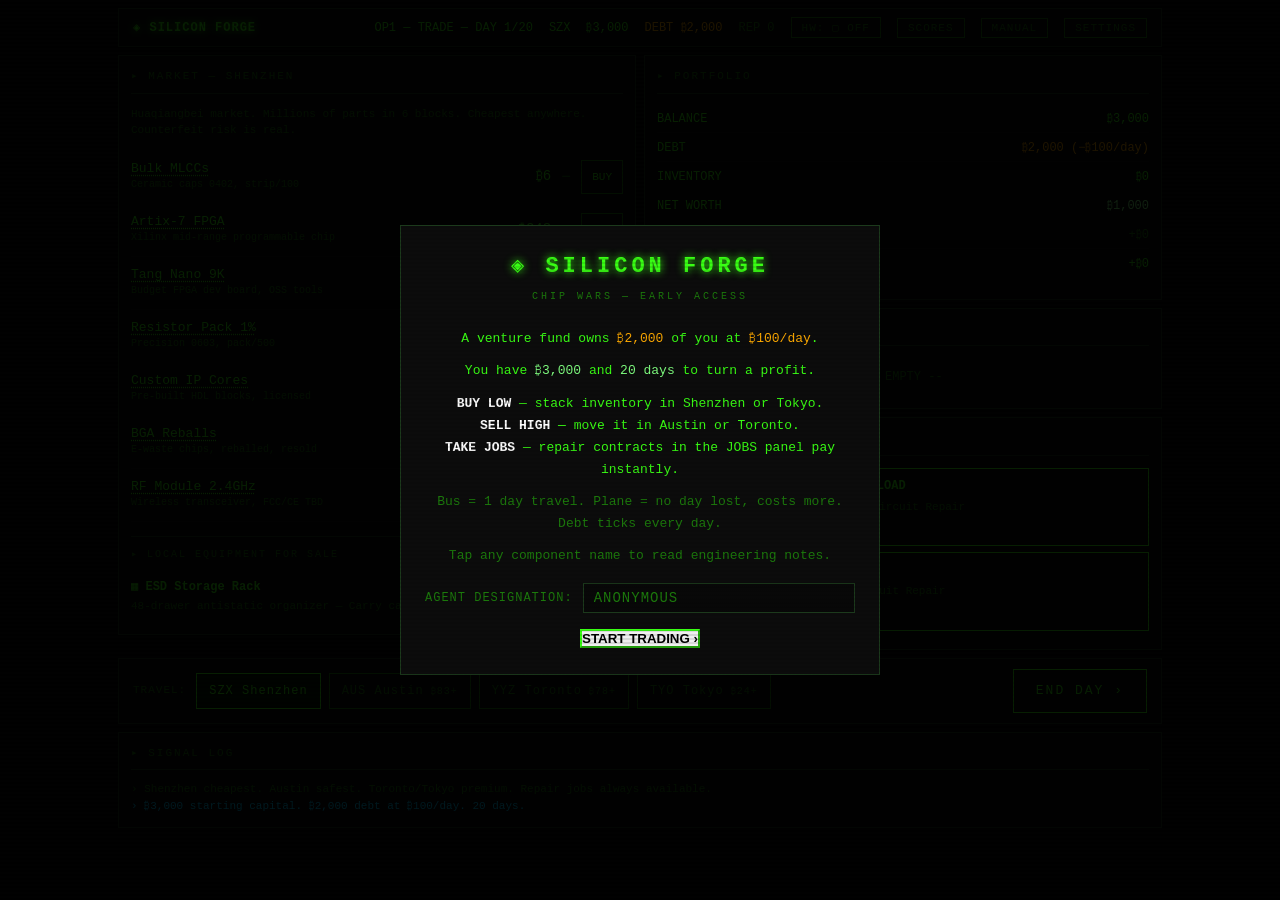
==== game/index.html @ 27588123 "Launch prep: branding, onboarding, SW cache bump, GitHub Pages redirect - Remove "TESTER BUILD" from" ====
<!DOCTYPE html>
<html lang="en">
<head>
  <meta charset="UTF-8">
  <meta name="viewport" content="width=device-width, initial-scale=1.0, maximum-scale=1.0">
  <title>SILICON FORGE</title>
  <link rel="manifest" href="manifest.json">
  <meta name="theme-color" content="#39ff14">
  <meta name="apple-mobile-web-app-capable" content="yes">
  <meta name="apple-mobile-web-app-status-bar-style" content="black">
  <link rel="stylesheet" href="style.css">
</head>
<body>
  <div id="scanlines" aria-hidden="true"></div>

  <div id="app">
    <header id="statusbar">
      <span class="logo">◈ SILICON FORGE</span>
      <span id="stat-day">DAY 1/20</span>
      <span id="stat-city">SZX</span>
      <span id="stat-cash">₿3,000</span>
      <span id="stat-debt" class="warn">DEBT ₿2,000</span>
      <span id="stat-rep" class="dim">REP 0</span>
      <button id="hw-btn" onclick="show('hw-modal')">HW: ▢ OFF</button>
      <button class="hdr-btn" onclick="showScores()">SCORES</button>
      <button class="hdr-btn" onclick="showManual()">MANUAL</button>
      <button class="hdr-btn" onclick="show('settings-modal')">SETTINGS</button>
    </header>

    <div id="game-grid">
      <section id="market-panel" class="panel">
        <div class="panel-header">▸ MARKET — <span id="market-city"></span></div>
        <p id="market-desc" class="city-desc"></p>
        <div id="market-list"></div>
        <div id="shop-section" class="hidden">
          <div class="panel-subheader">▸ LOCAL EQUIPMENT FOR SALE</div>
          <div id="shop-list"></div>
        </div>
      </section>

      <div id="right-col">
        <section class="panel">
          <div class="panel-header">▸ PORTFOLIO</div>
          <div class="stat-grid">
            <div class="stat-row"><span>BALANCE</span><span id="p-cash"></span></div>
            <div class="stat-row"><span>DEBT</span><span id="p-debt"></span></div>
            <div class="stat-row"><span>INVENTORY</span><span id="p-inv"></span></div>
            <div class="stat-row"><span>NET WORTH</span><span id="p-net"></span></div>
            <div class="stat-row"><span>TODAY IN</span><span id="p-today"></span></div>
            <div class="stat-row"><span>RUN INCOME</span><span id="p-earned"></span></div>
          </div>
          <div id="equipment-owned" style="margin-top:10px"></div>
        </section>

        <section class="panel">
          <div class="panel-header">▸ INVENTORY</div>
          <div id="inv-list"></div>
        </section>

        <section class="panel" id="contracts-panel">
          <div class="panel-header">▸ JOBS &amp; CONTRACTS</div>
          <div id="contracts-list"><p class="dim" style="font-size:11px">No active jobs.</p></div>
        </section>
      </div>
    </div>

    <div id="action-bar">
      <div id="travel-wrap">
        <span class="action-label">TRAVEL:</span>
        <div id="city-btns"></div>
      </div>
      <button id="end-day-btn" onclick="endDay()">END DAY ›</button>
    </div>

    <div id="log-panel" class="panel">
      <div class="panel-header">▸ SIGNAL LOG</div>
      <div id="log-list"></div>
    </div>
  </div>

  <!-- INTRO -->
  <div id="intro-modal" class="modal hidden">
    <div class="modal-box intro-box">
      <div class="modal-logo">◈ SILICON FORGE</div>
      <div class="modal-sub">CHIP WARS — EARLY ACCESS</div>
      <div class="intro-body">
        <p>A venture fund owns <span class="warn">₿2,000</span> of you at <span class="warn">₿100/day</span>.</p>
        <p>You have <span class="success">₿3,000</span> and <span class="success">20 days</span> to turn a profit.</p>
        <p><strong>BUY LOW</strong> — stack inventory in Shenzhen or Tokyo.<br>
           <strong>SELL HIGH</strong> — move it in Austin or Toronto.<br>
           <strong>TAKE JOBS</strong> — repair contracts in the JOBS panel pay instantly.</p>
        <p class="dim" style="margin-top:8px">Bus = 1 day travel. Plane = no day lost, costs more. Debt ticks every day.</p>
        <p class="dim">Tap any component name to read engineering notes.</p>
        <div class="name-input-row">
          <label for="agent-name">AGENT DESIGNATION:</label>
          <input type="text" id="agent-name" maxlength="20" placeholder="ANONYMOUS" autocomplete="off">
        </div>
      </div>
      <button class="btn-primary" onclick="startGame()">START TRADING ›</button>
    </div>
  </div>

  <!-- TRADE -->
  <div id="trade-modal" class="modal hidden">
    <div class="modal-box">
      <div id="trade-title" class="modal-title"></div>
      <div id="trade-price" class="dim" style="margin-bottom:4px;font-size:12px"></div>
      <div id="trade-have" class="dim" style="margin-bottom:16px;font-size:11px"></div>
      <div class="qty-row">
        <label for="trade-qty">QUANTITY:</label>
        <input type="number" id="trade-qty" min="1" value="1" oninput="updateTradeTotal()">
      </div>
      <div id="trade-total" style="font-size:16px;margin:12px 0;min-height:24px"></div>
      <div id="trade-pnl" style="font-size:12px;margin-bottom:4px"></div>
      <div id="trade-learn" class="learn-box"></div>
      <div class="modal-actions">
        <button id="trade-confirm" class="btn-primary" onclick="confirmTrade()">BUY</button>
        <button onclick="closeTradeModal()">CANCEL</button>
      </div>
    </div>
  </div>

  <!-- EVENT -->
  <div id="event-modal" class="modal hidden">
    <div class="modal-box event-box">
      <div id="event-header" class="event-header"></div>
      <div id="event-title" class="modal-title"></div>
      <p id="event-msg" style="line-height:1.6;margin-bottom:12px"></p>
      <div id="event-effect" class="event-effect"></div>
      <div id="event-learn" class="learn-box hidden"></div>
      <div id="event-actions" class="modal-actions"></div>
    </div>
  </div>

  <!-- MINI-GAME: CIRCUIT REPAIR -->
  <div id="mg-modal" class="modal hidden">
    <div class="modal-box mg-box">
      <div class="modal-title" id="mg-title">CIRCUIT REPAIR</div>
      <div id="mg-client" class="dim" style="font-size:11px;margin-bottom:6px"></div>
      <p id="mg-problem" style="line-height:1.6;margin-bottom:16px;font-size:12px"></p>

      <div id="mg-layout">
        <div id="mg-schematic-wrap">
          <div id="mg-schem-label" class="mg-section-label">SCHEMATIC:</div>
          <pre id="mg-schematic" class="mg-schematic"></pre>
          <div id="mg-slots"></div>
        </div>
        <div id="mg-tray-wrap">
          <div id="mg-tray-label" class="mg-section-label">COMPONENT BIN <span class="dim">(tap to select):</span></div>
          <div id="mg-components"></div>
        </div>
      </div>

      <div id="mg-scope-hint" class="learn-box hidden" style="margin-top:12px"></div>
      <div id="mg-result" class="hidden mg-result"></div>

      <div class="modal-actions" style="margin-top:16px">
        <button class="btn-primary" onclick="checkCircuit()">CHECK CIRCUIT</button>
        <button onclick="skipMinigame()">SKIP JOB</button>
      </div>
    </div>
  </div>

  <!-- GAME OVER -->
  <div id="gameover-modal" class="modal hidden">
    <div class="modal-box gameover-box">
      <div id="gameover-title" class="gameover-title"></div>
      <p id="gameover-msg" style="margin-bottom:16px;line-height:1.6"></p>
      <div id="gameover-stats" class="gameover-stats"></div>
      <div id="gameover-concepts" class="gameover-concepts"></div>
      <div id="gameover-actions" style="margin-top:20px"></div>
    </div>
  </div>

  <!-- HARDWARE -->
  <div id="hw-modal" class="modal hidden">
    <div class="modal-box">
      <div class="modal-title">◈ SILICON FORGE HARDWARE KIT</div>
      <p style="line-height:1.6;margin-bottom:12px">Connect your FPGA trainer board via USB to unlock:</p>
      <ul class="hw-list">
        <li>Flash your in-game circuit designs to a real FPGA</li>
        <li>See timing constraints run on physical LEDs</li>
        <li>Real ESD event — touch the ESD test pad on the board</li>
        <li>Live market ticker on the 7-segment display</li>
      </ul>
      <p class="dim" style="margin-top:16px;font-size:12px">Coming in v1.0 — completely optional.</p>
      <div class="modal-actions"><button class="btn-primary" onclick="hide('hw-modal')">GOT IT</button></div>
    </div>
  </div>

  <!-- SCOREBOARD -->
  <div id="scores-modal" class="modal hidden">
    <div class="modal-box">
      <div class="modal-title">◈ INCOME SCOREBOARD — TOP RUNS</div>
      <p class="dim" style="font-size:11px;margin-bottom:14px">Sorted by net worth at game end. Top 10 runs saved locally.</p>
      <div id="scores-list"></div>
      <div class="modal-actions"><button class="btn-primary" onclick="hide('scores-modal')">CLOSE</button></div>
    </div>
  </div>

  <!-- FIELD MANUAL -->
  <div id="manual-modal" class="modal hidden">
    <div class="modal-box">
      <div class="modal-title">◈ FIELD MANUAL — THIS RUN</div>
      <p class="dim" style="font-size:11px;margin-bottom:14px">Tap item names in the market or complete jobs to add entries.</p>
      <div id="manual-list"></div>
      <div class="modal-actions"><button class="btn-primary" onclick="hide('manual-modal')">CLOSE</button></div>
    </div>
  </div>

  <!-- TRAVEL -->
  <div id="travel-modal" class="modal hidden">
    <div class="modal-box">
      <div class="modal-title">▸ BOOK TRANSPORT</div>
      <div id="travel-dest-name" class="dim" style="font-size:11px;margin-bottom:14px"></div>
      <div id="travel-options"></div>
      <div class="modal-actions">
        <button onclick="hide('travel-modal')">CANCEL</button>
      </div>
    </div>
  </div>

  <!-- SETTINGS -->
  <div id="settings-modal" class="modal hidden">
    <div class="modal-box">
      <div class="modal-title">◈ SETTINGS</div>
      <div class="setting-row">
        <span>MUSIC</span>
        <button id="sett-music" class="toggle-btn" onclick="toggleMusic()">ON</button>
      </div>
      <div class="setting-row">
        <span>TRACK — <span id="sett-track-name" class="warn">GRID RUNNER</span></span>
        <button class="toggle-btn" onclick="MUSIC.nextTrack()">NEXT ›</button>
      </div>
      <div class="setting-row">
        <span>VOLUME</span>
        <input type="range" id="sett-vol" min="0" max="100" value="18" oninput="setVolume(this.value)">
      </div>
      <div class="setting-row">
        <span>SFX</span>
        <button id="sett-sfx" class="toggle-btn active" onclick="toggleSfx()">ON</button>
      </div>
      <div class="setting-row">
        <span>SCANLINES</span>
        <button id="sett-scan" class="toggle-btn active" onclick="toggleScanlines()">ON</button>
      </div>
      <div class="modal-actions">
        <button class="btn-primary" onclick="hide('settings-modal')">CLOSE</button>
      </div>
    </div>
  </div>

  <script src="game.js"></script>
  <script>
    if ('serviceWorker' in navigator) {
      window.addEventListener('load', () => navigator.serviceWorker.register('./sw.js'));
    }
  </script>
</body>
</html>
---- game/style.css ----
/* ================================================================
   SILICON FORGE — CRT Terminal Aesthetic v0.2
   ================================================================ */

*, *::before, *::after { box-sizing: border-box; margin: 0; padding: 0; }

:root {
  --green:      #39ff14;
  --green-dim:  #1c7a0c;
  --green-dark: #071a03;
  --amber:      #ffaa00;
  --red:        #ff4040;
  --blue:       #00ccff;
  --bg:         #080808;
  --panel:      #0c0c0c;
  --border:     #1c3a1c;
}

body {
  background: var(--bg);
  color: var(--green);
  font-family: 'Courier New', Courier, monospace;
  font-size: 13px;
  line-height: 1.5;
  min-height: 100vh;
  overflow-x: hidden;
}

h1, h2, h3, .logo, .modal-logo, .gameover-title { text-shadow: 0 0 8px currentColor; }

#scanlines {
  position: fixed; inset: 0;
  background: repeating-linear-gradient(to bottom,
    transparent 0px, transparent 2px,
    rgba(0,0,0,0.10) 2px, rgba(0,0,0,0.10) 4px);
  pointer-events: none; z-index: 9999;
}

/* ================================================================ UTILITIES */
.dim      { color: var(--green-dim); }
.warn     { color: var(--amber); }
.danger   { color: var(--red); }
.success  { color: #80ff80; }
.info     { color: var(--blue); }
.up       { color: var(--red); }
.down     { color: #80ff80; }
.flat     { color: var(--green-dim); }
.hidden   { display: none !important; }
strong    { color: #fff; }

/* ================================================================ LAYOUT */
#app {
  max-width: 1060px; margin: 0 auto; padding: 8px;
  display: flex; flex-direction: column; gap: 8px;
}

#statusbar {
  display: flex; align-items: center; gap: 16px;
  padding: 8px 14px; border: 1px solid var(--border); background: var(--panel);
  flex-wrap: wrap;
}
.logo { font-size: 14px; font-weight: bold; margin-right: auto; letter-spacing: 1px; }
#statusbar span { font-size: 12px; }
#hw-btn {
  background: none; border: 1px solid var(--green-dim);
  color: var(--green-dim); font-family: inherit; font-size: 11px;
  padding: 3px 10px; cursor: pointer; letter-spacing: 1px;
  transition: color .15s, border-color .15s;
}
#hw-btn:hover { border-color: var(--green); color: var(--green); }
.hdr-btn {
  background: none; border: 1px solid var(--green-dim);
  color: var(--green-dim); font-family: inherit; font-size: 11px;
  padding: 3px 10px; cursor: pointer; letter-spacing: 1px;
  transition: color .15s, border-color .15s;
}
.hdr-btn:hover { border-color: var(--green); color: var(--green); }

#game-grid {
  display: grid; grid-template-columns: 1fr 1fr; gap: 8px; align-items: start;
}

/* ================================================================ PANELS */
.panel { border: 1px solid var(--border); background: var(--panel); padding: 12px; }
.panel-header {
  font-size: 11px; letter-spacing: 2px; color: var(--green-dim);
  border-bottom: 1px solid var(--border); padding-bottom: 8px; margin-bottom: 12px;
}
.panel-subheader {
  font-size: 10px; letter-spacing: 2px; color: var(--green-dim);
  border-top: 1px solid var(--border); margin-top: 14px; padding-top: 10px; margin-bottom: 8px;
}
.city-desc { font-size: 11px; color: var(--green-dim); line-height: 1.5; margin-bottom: 12px; }

/* ================================================================ MARKET */
.market-row { border-bottom: 1px solid #111; }
.market-main { display: flex; align-items: center; justify-content: space-between; padding: 9px 0; gap: 8px; }
.market-left { flex: 1; min-width: 0; }

.item-name-btn {
  background: none; border: none; color: var(--green); font-family: inherit;
  font-size: 13px; cursor: pointer; text-align: left; padding: 0; display: block;
  text-decoration: underline; text-decoration-style: dotted; text-underline-offset: 3px;
  transition: color .15s;
}
.item-name-btn:hover, .item-name-btn:focus { color: var(--blue); outline: none; }
.item-short { font-size: 10px; color: var(--green-dim); display: block; margin-top: 1px; }

.market-right { display: flex; align-items: center; gap: 8px; flex-shrink: 0; }
.price { font-size: 14px; min-width: 62px; text-align: right; }
.trend { font-size: 13px; min-width: 14px; text-align: center; }

.btn-buy {
  background: none; border: 1px solid var(--green-dim); color: var(--green);
  font-family: inherit; font-size: 11px; padding: 5px 10px; cursor: pointer; min-height: 34px;
  transition: background .1s, border-color .1s, color .1s;
}
.btn-buy:hover { background: var(--green); color: var(--bg); border-color: var(--green); }

.item-learn {
  background: rgba(0,150,220,.06); border-left: 2px solid var(--blue);
  color: var(--blue); font-size: 11px; line-height: 1.6; padding: 8px 10px; margin-bottom: 6px;
}

/* ================================================================ SHOP */
.shop-item {
  display: flex; align-items: flex-start; justify-content: space-between;
  gap: 8px; padding: 8px 0; border-bottom: 1px solid #111;
}
.shop-item:last-child { border-bottom: none; }
.shop-item-info { flex: 1; min-width: 0; }
.shop-item-name { font-size: 12px; font-weight: bold; }
.shop-item-desc { font-size: 11px; color: var(--green-dim); margin-top: 2px; }
.btn-shop {
  background: none; border: 1px solid var(--amber); color: var(--amber);
  font-family: inherit; font-size: 11px; padding: 4px 10px; cursor: pointer;
  flex-shrink: 0; min-height: 32px; white-space: nowrap;
  transition: background .1s, color .1s;
}
.btn-shop:hover { background: var(--amber); color: var(--bg); }
.btn-shop:disabled { opacity: 0.4; cursor: default; }

/* ================================================================ RIGHT COLUMN */
#right-col { display: flex; flex-direction: column; gap: 8px; }
.stat-grid { display: flex; flex-direction: column; gap: 2px; }
.stat-row {
  display: flex; justify-content: space-between; font-size: 12px;
  padding: 4px 0; border-bottom: 1px solid #111;
}
.stat-row:last-child { border-bottom: none; }

/* Equipment in portfolio */
.equip-badge {
  display: inline-block; border: 1px solid var(--blue); color: var(--blue);
  font-size: 10px; padding: 2px 8px; margin: 2px 4px 2px 0; letter-spacing: 1px;
}

/* ================================================================ INVENTORY */
.inv-row {
  display: flex; align-items: flex-start; justify-content: space-between;
  padding: 7px 0; border-bottom: 1px solid #111; gap: 8px;
}
.inv-row:last-child { border-bottom: none; }
.inv-info { min-width: 0; flex: 1; }
.inv-name { font-weight: bold; font-size: 13px; }
.inv-qty  { font-size: 11px; color: var(--green-dim); }
.inv-paid { font-size: 11px; color: var(--green-dim); }
.inv-now  { font-size: 11px; }
.inv-pnl  { font-size: 12px; font-weight: bold; }
.inv-pnl.profit { color: #80ff80; }
.inv-pnl.loss   { color: var(--red); }

.btn-sell {
  background: none; border: 1px solid var(--amber); color: var(--amber);
  font-family: inherit; font-size: 11px; padding: 5px 10px; cursor: pointer;
  flex-shrink: 0; min-height: 34px;
  transition: background .1s, color .1s;
}
.btn-sell:hover { background: var(--amber); color: var(--bg); }
.inv-empty { color: var(--green-dim); font-size: 12px; text-align: center; padding: 10px; }

/* ================================================================ CONTRACTS */
.contract-item {
  border: 1px solid var(--green-dim); padding: 8px 10px; margin-bottom: 6px; cursor: pointer;
  transition: border-color .15s;
}
.contract-item:hover { border-color: var(--green); }
.contract-item.ready { border-color: var(--green); }
.contract-name { font-size: 12px; font-weight: bold; margin-bottom: 4px; }
.contract-detail { font-size: 11px; color: var(--green-dim); }
.contract-reward { color: #80ff80; font-size: 12px; margin-top: 4px; }

/* ================================================================ ACTION BAR */
#action-bar {
  display: flex; align-items: center; gap: 16px; padding: 10px 14px;
  border: 1px solid var(--border); background: var(--panel); flex-wrap: wrap;
}
.action-label { font-size: 11px; color: var(--green-dim); letter-spacing: 1px; flex-shrink: 0; }
#travel-wrap { display: flex; align-items: center; gap: 10px; flex-wrap: wrap; }
#city-btns { display: flex; gap: 8px; flex-wrap: wrap; }

.btn-city {
  background: none; border: 1px solid var(--green-dim); color: var(--green-dim);
  font-family: inherit; font-size: 12px; padding: 6px 12px; cursor: pointer;
  letter-spacing: 1px; min-height: 36px; transition: color .15s, border-color .15s;
}
.btn-city:hover { border-color: var(--green); color: var(--green); }
.btn-city.active { background: var(--green-dark); border-color: var(--green); color: var(--green); cursor: default; }

#end-day-btn {
  margin-left: auto; background: none; border: 1px solid var(--green);
  color: var(--green); font-family: inherit; font-size: 13px; padding: 8px 22px;
  cursor: pointer; letter-spacing: 2px; min-height: 44px;
  transition: background .15s, color .15s;
}
#end-day-btn:hover { background: var(--green); color: var(--bg); }

/* ================================================================ LOG */
#log-panel { max-height: 130px; overflow-y: auto; }
#log-list { display: flex; flex-direction: column; gap: 2px; }
.log-entry { font-size: 11px; color: var(--green-dim); line-height: 1.4; }
.log-entry.success { color: #80ff80; }
.log-entry.danger  { color: var(--red); }
.log-entry.warn    { color: var(--amber); }
.log-entry.info    { color: var(--blue); }

/* ================================================================ MODALS */
.modal {
  position: fixed; inset: 0; background: rgba(0,0,0,0.88);
  display: flex; align-items: center; justify-content: center; z-index: 500; padding: 16px;
}
.modal-box {
  background: var(--panel); border: 1px solid var(--border); padding: 24px;
  width: 100%; max-width: 480px; max-height: 90vh; overflow-y: auto;
}
.modal-title { font-size: 14px; letter-spacing: 2px; margin-bottom: 14px; text-shadow: 0 0 6px currentColor; }
.modal-actions { display: flex; gap: 10px; margin-top: 16px; flex-wrap: wrap; }
.modal-actions button {
  background: none; border: 1px solid var(--green-dim); color: var(--green);
  font-family: inherit; font-size: 12px; padding: 8px 16px; cursor: pointer;
  min-height: 40px; letter-spacing: 1px; transition: background .12s, color .12s;
}
.modal-actions button:hover { background: var(--green-dim); }
.btn-primary { border-color: var(--green) !important; font-weight: bold; }
.btn-primary:hover { background: var(--green) !important; color: var(--bg) !important; }

.learn-box {
  background: rgba(0,150,220,.06); border-left: 3px solid var(--blue);
  color: var(--blue); font-size: 12px; line-height: 1.7; padding: 10px 12px; margin-top: 12px;
}

/* ================================================================ INTRO */
.intro-box { text-align: center; }
.modal-logo { font-size: 22px; font-weight: bold; letter-spacing: 4px; margin-bottom: 6px; }
.modal-sub { font-size: 10px; letter-spacing: 3px; color: var(--green-dim); margin-bottom: 24px; }
.intro-body p { margin-bottom: 10px; line-height: 1.7; }
.intro-body .btn-primary { margin-top: 16px; width: 100%; padding: 12px; font-size: 13px; }

/* Trade modal qty */
.qty-row { display: flex; align-items: center; gap: 12px; color: var(--green-dim); font-size: 12px; }
#trade-qty {
  background: var(--bg); border: 1px solid var(--border); color: var(--green);
  font-family: inherit; font-size: 16px; padding: 6px 10px; width: 80px; text-align: center;
}
#trade-qty:focus { outline: 1px solid var(--green); }

/* ================================================================ EVENT MODAL */
.event-header { font-size: 11px; letter-spacing: 3px; margin-bottom: 10px; }
.event-effect { padding: 8px 12px; margin: 12px 0; font-size: 13px; border: 1px solid var(--red); color: var(--red); }
.event-effect.positive { border-color: #80ff80; color: #80ff80; }

/* ================================================================ MINI-GAME */
.mg-box { max-width: 680px; }

#mg-layout {
  display: grid; grid-template-columns: 1fr 1fr; gap: 16px; margin-top: 8px;
}

.mg-section-label { font-size: 10px; letter-spacing: 2px; color: var(--green-dim); margin-bottom: 8px; }

.mg-schematic {
  font-size: 12px; line-height: 1.6; color: var(--green-dim);
  border: 1px solid var(--border); padding: 10px;
  white-space: pre; overflow-x: auto;
}

#mg-slots { margin-top: 10px; display: flex; flex-direction: column; gap: 8px; }

.mg-slot {
  border: 2px dashed var(--green-dim); padding: 10px 12px; text-align: center;
  cursor: pointer; transition: border-color .15s, background .15s; min-height: 48px;
  display: flex; flex-direction: column; align-items: center; justify-content: center;
}
.mg-slot:hover { border-color: var(--green); }
.mg-slot.has-component { border-style: solid; border-color: var(--amber); }
.mg-slot.correct { border-color: #80ff80 !important; background: rgba(0,255,0,0.05); }
.mg-slot.wrong   { border-color: var(--red) !important; background: rgba(255,0,0,0.05); }
.mg-slot-label { font-size: 10px; color: var(--green-dim); letter-spacing: 1px; margin-bottom: 4px; }
.mg-slot-fill  { font-size: 12px; color: var(--amber); }
.mg-slot-empty { font-size: 11px; color: var(--green-dim); }

.mg-components { display: flex; flex-direction: column; gap: 8px; }
.mg-component {
  border: 1px solid var(--green-dim); padding: 8px 12px; cursor: pointer;
  transition: border-color .15s, background .15s; user-select: none;
}
.mg-component:hover { border-color: var(--green); }
.mg-component.selected { border-color: var(--amber); background: rgba(255,170,0,0.08); color: var(--amber); }
.mg-component.placed { opacity: 0.35; cursor: default; }
.mg-comp-name { font-size: 13px; font-weight: bold; }
.mg-comp-hint { font-size: 10px; color: var(--green-dim); margin-top: 2px; }

.mg-result {
  padding: 10px 12px; border: 1px solid; font-size: 13px; line-height: 1.6;
}
.mg-result.win  { border-color: #80ff80; color: #80ff80; }
.mg-result.fail { border-color: var(--red); color: var(--red); }

/* Diagnosis multiple-choice */
.diagnosis-choice {
  display: block; width: 100%; text-align: left;
  padding: 9px 12px; margin-bottom: 6px;
  background: transparent; border: 1px solid var(--green-dim);
  color: var(--green); font-family: inherit; font-size: 11px;
  cursor: pointer; line-height: 1.5;
  transition: border-color .12s, background .12s;
}
.diagnosis-choice:hover { border-color: var(--green); background: rgba(57,255,20,0.04); }
.diagnosis-choice.selected { border-color: var(--amber); color: var(--amber); background: rgba(255,170,0,0.06); }
.diagnosis-choice.correct  { border-color: #80ff80 !important; color: #80ff80 !important; background: rgba(0,255,0,0.05); }
.diagnosis-choice.wrong    { border-color: var(--red) !important; color: var(--red) !important; }

/* Foundry Sim */
.foundry-param { margin-bottom: 14px; }
.foundry-param label { display: block; font-size: 11px; letter-spacing: 1px; margin-bottom: 4px; }
.foundry-param input[type=range] { width: 100%; accent-color: var(--green); cursor: pointer; }
.foundry-hint { font-size: 10px; margin-top: 2px; }

/* Scoreboard */
.score-row {
  display: flex; align-items: center; gap: 10px; flex-wrap: wrap;
  padding: 7px 0; border-bottom: 1px solid #111; font-size: 12px;
}
.score-row:last-child { border-bottom: none; }
.score-rank { min-width: 24px; }
.score-op   { min-width: 32px; color: var(--amber); }
.score-nw   { min-width: 80px; font-weight: bold; }
.score-earned, .score-day, .score-date { font-size: 11px; }

/* Field Manual */
.manual-item { border-bottom: 1px solid #111; padding: 10px 0; }
.manual-item:last-child { border-bottom: none; }
.manual-name { font-size: 12px; font-weight: bold; margin-bottom: 4px; color: var(--amber); }
.manual-desc { font-size: 11px; color: var(--blue); line-height: 1.6; }

/* ================================================================ GAME OVER */
.gameover-box { max-width: 560px; }
.gameover-title { font-size: 26px; letter-spacing: 4px; margin-bottom: 12px; }
.gameover-stats { border: 1px solid var(--border); margin: 16px 0; }
.go-stat { display: flex; justify-content: space-between; padding: 7px 12px; border-bottom: 1px solid #111; font-size: 13px; }
.go-stat:last-child { border-bottom: none; font-size: 14px; font-weight: bold; }
.gameover-concepts { margin-top: 16px; }
.concepts-label { font-size: 10px; letter-spacing: 2px; color: var(--green-dim); margin-bottom: 10px; }
.concept-item { border-bottom: 1px solid #111; padding: 8px 0; }
.concept-item:last-child { border-bottom: none; }
.concept-name { font-size: 12px; font-weight: bold; margin-bottom: 3px; }
.concept-desc { font-size: 11px; color: var(--blue); line-height: 1.55; }

/* Hardware modal */
.hw-list { list-style: none; margin: 0; padding: 0; }
.hw-list li { padding: 6px 0; border-bottom: 1px solid #111; font-size: 12px; color: var(--green-dim); }
.hw-list li::before { content: '▸ '; color: var(--green); }
.hw-list li:last-child { border-bottom: none; }

/* ================================================================ AGENT NAME INPUT */
.name-input-row {
  display: flex; align-items: center; gap: 10px; margin: 16px 0; font-size: 12px;
  text-align: left;
}
.name-input-row label { color: var(--green-dim); letter-spacing: 1px; white-space: nowrap; }
#agent-name {
  background: var(--bg); border: 1px solid var(--border); color: var(--green);
  font-family: inherit; font-size: 14px; padding: 6px 10px; flex: 1;
  letter-spacing: 2px; text-transform: uppercase;
}
#agent-name:focus { outline: 1px solid var(--green); }
#agent-name::placeholder { color: var(--green-dim); letter-spacing: 1px; }

/* ================================================================ INVENTORY CAPACITY BAR */
.inv-cap {
  font-size: 11px; color: var(--green-dim); letter-spacing: 1px;
  margin-top: 2px; font-family: 'Courier New', monospace;
}

/* ================================================================ CITY COST ON TRAVEL BUTTON */
.city-cost { font-size: 10px; color: var(--green-dim); }

/* ================================================================ TRAVEL MODAL */
.travel-option {
  border: 1px solid var(--border); padding: 12px; margin-bottom: 8px;
}
.travel-option:last-child { margin-bottom: 0; }
.travel-mode { font-size: 13px; font-weight: bold; margin-bottom: 4px; }
.travel-detail { font-size: 11px; color: var(--green-dim); margin-bottom: 10px; line-height: 1.5; }

/* ================================================================ SETTINGS MODAL */
.setting-row {
  display: flex; justify-content: space-between; align-items: center;
  padding: 10px 0; border-bottom: 1px solid #111; font-size: 12px;
}
.setting-row:last-child { border-bottom: none; }
.toggle-btn {
  background: none; border: 1px solid var(--green-dim); color: var(--green-dim);
  font-family: inherit; font-size: 11px; padding: 4px 14px; cursor: pointer;
  min-width: 48px; letter-spacing: 1px; transition: border-color .15s, color .15s;
}
.toggle-btn:hover { border-color: var(--green); color: var(--green); }
.toggle-btn.active { border-color: var(--green); color: var(--green); }
#sett-vol { accent-color: var(--green); width: 120px; cursor: pointer; }

/* scoreboard name column */
.score-name { min-width: 90px; color: var(--blue); font-size: 11px; }

/* ================================================================ RESPONSIVE */
@media (max-width: 680px) {
  body { font-size: 12px; }
  .logo { font-size: 13px; }
  #statusbar { gap: 10px; font-size: 11px; }
  #game-grid { grid-template-columns: 1fr; }
  #mg-layout { grid-template-columns: 1fr; }
  .price { font-size: 13px; }
  #end-day-btn { width: 100%; margin-left: 0; }
  #action-bar { flex-direction: column; align-items: stretch; }
  #travel-wrap { justify-content: center; }
}
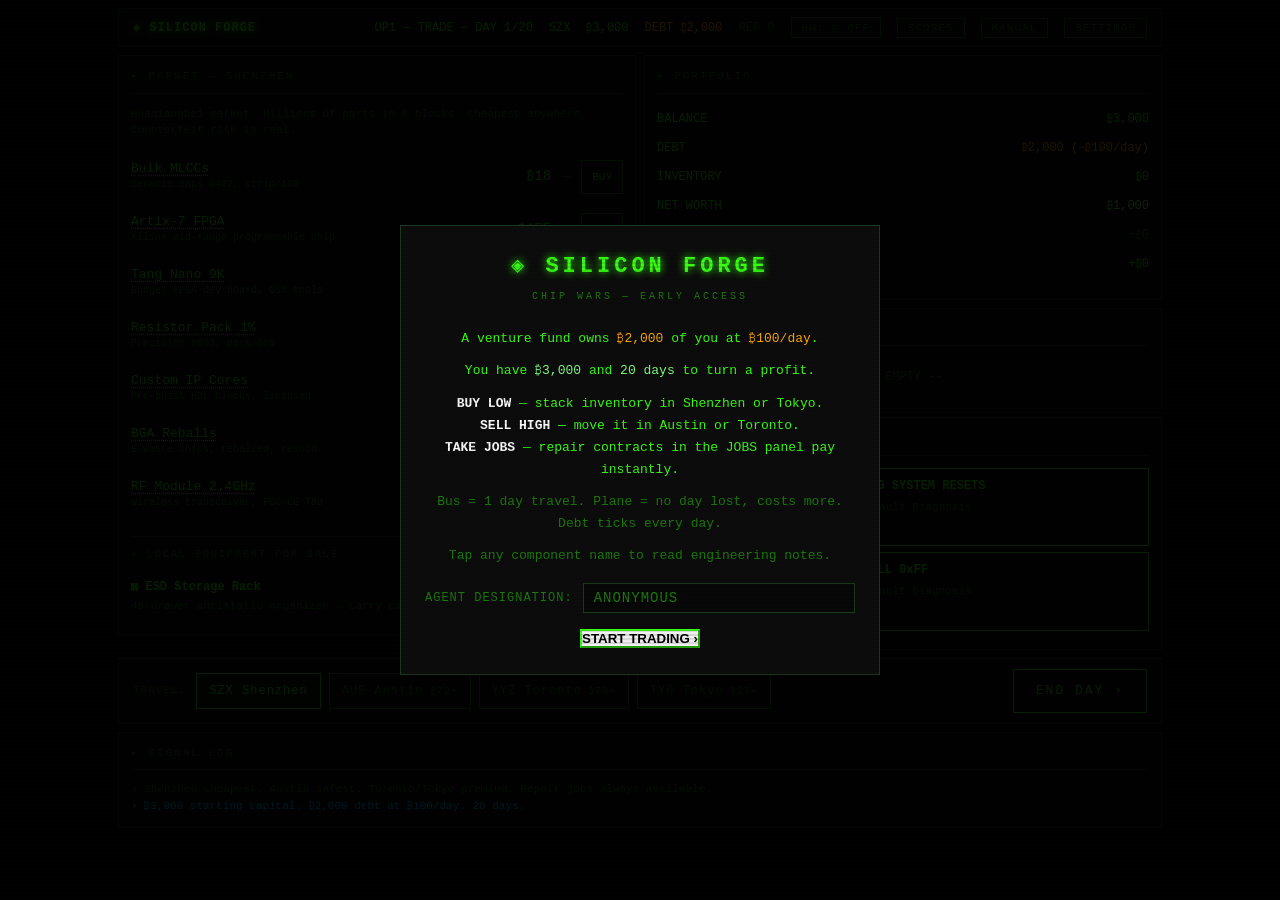
==== commit f277a29c: "Add global leaderboard via Cloudflare Workers + KV - worker/src/index.js: GET /scores (top 100) + PO" ====
--- a/game/index.html
+++ b/game/index.html
@@ -191,9 +191,12 @@
   <!-- SCOREBOARD -->
   <div id="scores-modal" class="modal hidden">
     <div class="modal-box">
-      <div class="modal-title">◈ INCOME SCOREBOARD — TOP RUNS</div>
-      <p class="dim" style="font-size:11px;margin-bottom:14px">Sorted by net worth at game end. Top 10 runs saved locally.</p>
+      <div class="modal-title">◈ SCOREBOARD</div>
+      <div class="panel-subheader">▸ THIS DEVICE — TOP 10</div>
+      <p class="dim" style="font-size:11px;margin-bottom:10px">Sorted by net worth. Saved locally.</p>
       <div id="scores-list"></div>
+      <div class="panel-subheader" style="margin-top:20px">▸ ALL PLAYERS — GLOBAL TOP 100</div>
+      <div id="global-scores-list"></div>
       <div class="modal-actions"><button class="btn-primary" onclick="hide('scores-modal')">CLOSE</button></div>
     </div>
   </div>
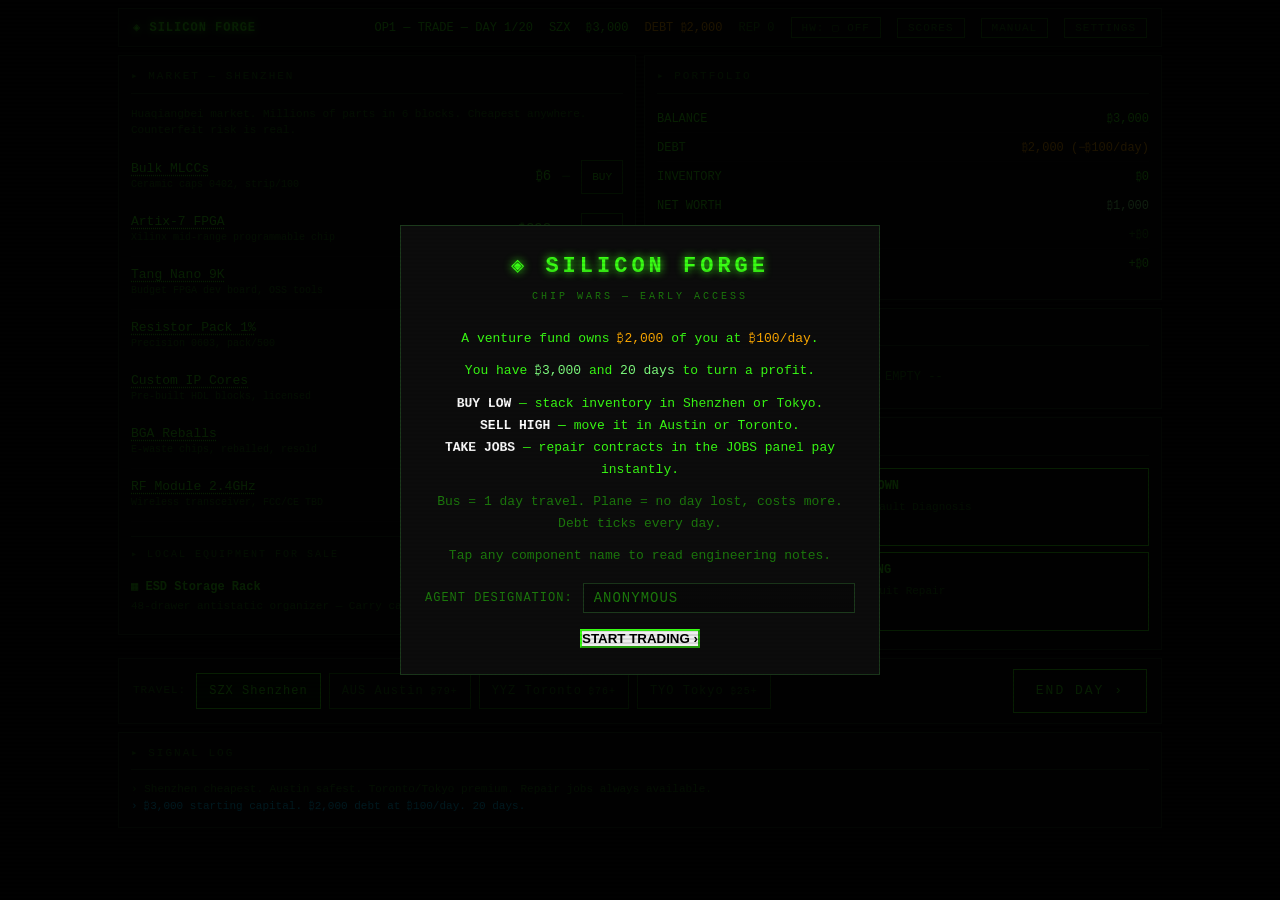
==== commit 57ad9327: "Add Buy Max / Sell All buttons and fix duplicate job bug - Trade modal now shows BUY MAX (buy mode) " ====
--- a/game/index.html
+++ b/game/index.html
@@ -109,6 +109,7 @@
       <div class="qty-row">
         <label for="trade-qty">QUANTITY:</label>
         <input type="number" id="trade-qty" min="1" value="1" oninput="updateTradeTotal()">
+        <button id="trade-max-btn" onclick="setTradeMax()" style="padding:4px 10px;font-size:11px">MAX</button>
       </div>
       <div id="trade-total" style="font-size:16px;margin:12px 0;min-height:24px"></div>
       <div id="trade-pnl" style="font-size:12px;margin-bottom:4px"></div>
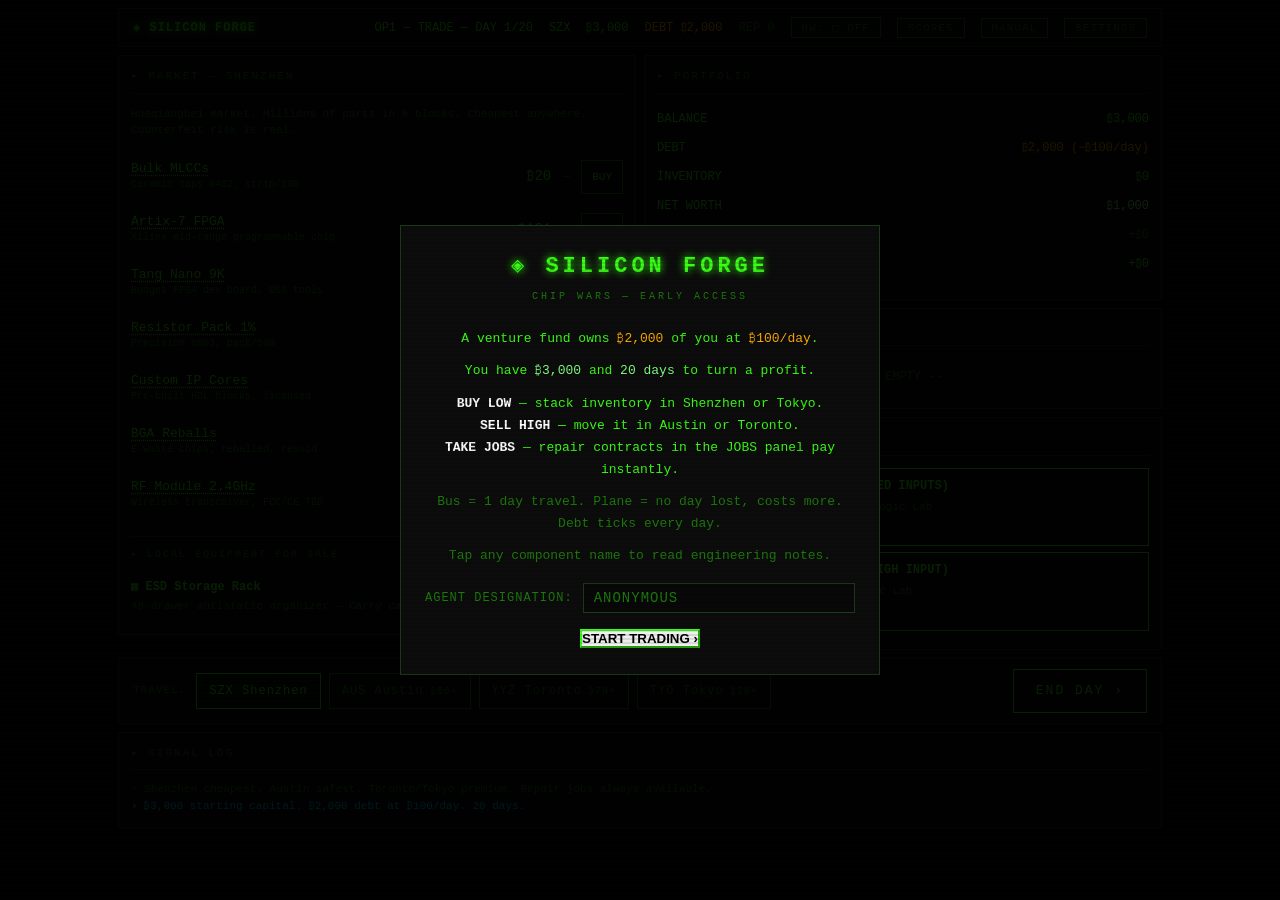
==== commit 5d4f8532: "feat: smoke on broken slots, HINT button, electricity anim + crowd SFX - Animated amber smoke (~) ri" ====
--- a/game/index.html
+++ b/game/index.html
@@ -153,6 +153,7 @@
       </div>
 
       <div id="mg-scope-hint" class="learn-box hidden" style="margin-top:12px"></div>
+      <div id="mg-hint" class="learn-box hidden" style="margin-top:8px"></div>
       <div id="mg-result" class="hidden mg-result"></div>
 
       <div class="modal-actions" style="margin-top:16px">
--- a/game/style.css
+++ b/game/style.css
@@ -186,6 +186,8 @@
 }
 .contract-item:hover { border-color: var(--green); }
 .contract-item.ready { border-color: var(--green); }
+.contract-item.tutorial-job { border-color: var(--amber); background: rgba(255,170,0,0.04); }
+.contract-item.tutorial-job .contract-detail { color: var(--amber); }
 .contract-name { font-size: 12px; font-weight: bold; margin-bottom: 4px; }
 .contract-detail { font-size: 11px; color: var(--green-dim); }
 .contract-reward { color: #80ff80; font-size: 12px; margin-top: 4px; }
@@ -283,6 +285,32 @@
   border: 1px solid var(--border); padding: 10px;
   white-space: pre; overflow-x: auto;
 }
+@keyframes circuit-energize {
+  0%   { color: var(--green-dim); text-shadow: none; }
+  25%  { color: #39ff14;          text-shadow: 0 0 8px #39ff14, 0 0 18px #39ff14; }
+  50%  { color: #c8ffc8;          text-shadow: 0 0 12px #39ff14, 0 0 28px #39ff14, 0 0 55px rgba(57,255,20,.35); }
+  75%  { color: #39ff14;          text-shadow: 0 0 8px #39ff14, 0 0 18px #39ff14; }
+  100% { color: var(--green-dim); text-shadow: none; }
+}
+@keyframes circuit-fault {
+  0%, 100% { color: var(--green-dim); text-shadow: none; }
+  25%, 75%  { color: #ff5555; text-shadow: 0 0 8px #ff3333, 0 0 18px rgba(255,50,50,.4); }
+  50%       { color: #ff2222; text-shadow: 0 0 4px #ff0000; }
+}
+.mg-schematic.energized { animation: circuit-energize 0.65s ease-in-out 3; }
+.mg-schematic.faulted   { animation: circuit-fault 0.28s ease-in-out 3; }
+
+/* Smoke on broken/empty slots */
+@keyframes smoke-up {
+  0%   { opacity:0;    transform:translateY(4px)  scale(0.8); }
+  20%  { opacity:0.55; }
+  65%  { opacity:0.25; transform:translateY(-10px) scale(1.0); }
+  100% { opacity:0;    transform:translateY(-20px) scale(0.5); }
+}
+.smoke-wrap { display:flex; justify-content:center; gap:5px; height:14px; margin-top:3px; pointer-events:none; }
+.smoke-p    { color:var(--amber); font-size:11px; opacity:0; animation:smoke-up 2.2s ease-out infinite; }
+.smoke-p:nth-child(2) { animation-delay:0.73s; }
+.smoke-p:nth-child(3) { animation-delay:1.47s; }
 
 #mg-slots { margin-top: 10px; display: flex; flex-direction: column; gap: 8px; }
 
